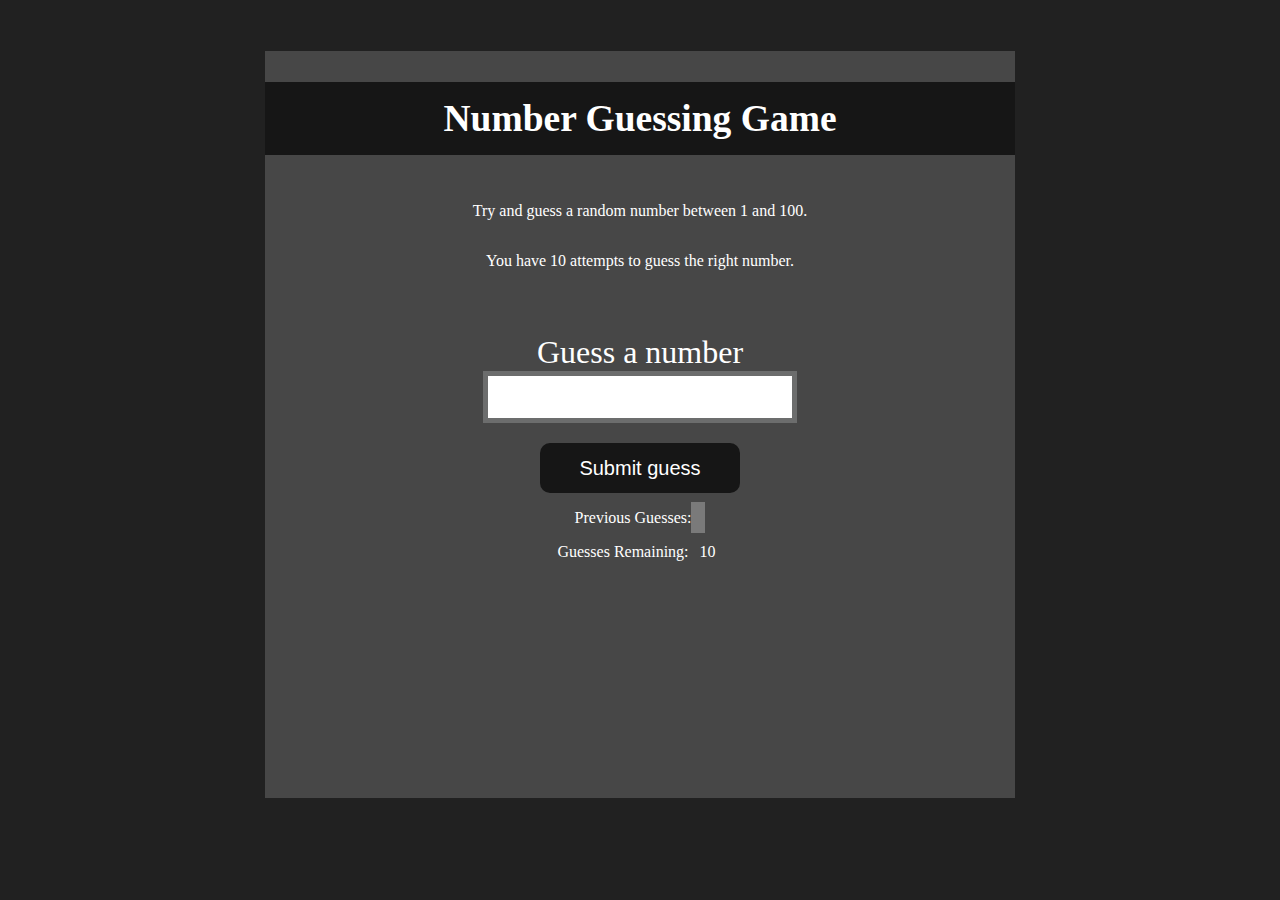
==== 03_Guessing_Number/index.html @ 6d161910 "Initial Commit" ====
<!DOCTYPE html>
<html lang="en">
<head>
    <meta charset="UTF-8">
    <meta name="viewport" content="width=device-width, initial-scale=1.0">
    <meta http-equiv="X-UA-Compatible" content="ie=edge">
    <title>Number Guessing Game</title>
    <!-- <link rel="stylesheet" href="style1.css"> -->
    <link rel="stylesheet" href="style.css">
</head>
<body>
  <nav>
  </nav>
    
    <div id="wrapper">
      <h2>Number Guessing Game</h2>
    <p>Try and guess a random number between 1 and 100.</p>
    <p>You have 10 attempts to guess the right number.</p>
    </br>
        <form class="form">
            <label2 for="guessField" id="guess">Guess a number</label><br>
            <input type="text" id="guessField" class="guessField"><br>
            <input type="submit" id="subt" value="Submit guess" class="guessSubmit">
            <input type="hidden" id = 'startOver' value = "Start Again" class ="guessSubmit">
        </form>

        <div class="resultParas">
            <p >Previous Guesses: <span class="guesses"></span></p>
            <p >Guesses Remaining: <span class="lastResult">10</span></p>
            <p class="lowOrHi"></p>
        </div>
    </div>
    <script src="script.js"></script>
</body>
</html>
---- 03_Guessing_Number/style1.css ----
body {
    font-family: 'Poppins', sans-serif;
    background-color: #f7f7f7;
    margin: 0;
    padding: 0;
    display: flex;
    justify-content: center;
    align-items: center;
    height: 100vh;
  }
  
  #wrapper {
    background-color: #ffffff;
    padding: 30px;
    border-radius: 10px;
    box-shadow: 0 0 20px rgba(0, 0, 0, 0.1);
    transform: perspective(1000px) rotateX(10deg);
    transition: transform 0.5s ease-in-out;
    width: 300px;
  }
  
  #wrapper:hover {
    transform: perspective(1000px) rotateX(0deg);
  }
  
  h2 {
    text-align: center;
    color: #333;
    margin-bottom: 20px;
  }
  
  .form {
    text-align: center;
    margin-top: 20px;
  }
  
  .guessField {
    padding: 10px;
    font-size: 16px;
    width: 100%;
    box-sizing: border-box;
    margin-bottom: 15px;
  }
  
  .guessSubmit {
    padding: 12px 24px;
    font-size: 16px;
    cursor: pointer;
    background-color: #4caf50;
    color: #fff;
    border: none;
    border-radius: 5px;
    transition: background-color 0.3s ease-in-out;
  }
  
  .guessSubmit:hover {
    background-color: #45a049;
  }
  
  .resultParas {
    margin-top: 20px;
    text-align: center;
  }
  
  .guesses {
    font-weight: bold;
    color: #333;
    margin-bottom: 10px;
  }
  
  .lastResult {
    font-weight: bold;
    color: #333;
    margin-bottom: 10px;
  }
  
  .lowOrHi {
    font-weight: bold;
    color: #333;
    margin-bottom: 10px;
  }
---- 03_Guessing_Number/style.css ----
html {
  font-family: Georgia, 'Times New Roman', Times, serif
}

body {
  width: 100vw;
  max-width: 750px;
  min-width: 480px;
  margin: 0 auto;
  background-color: #212121;
  padding: 4%;
}

.lastResult {
  color: white;
  padding: 7px;
}

.guesses {
  color: white;
  padding: 7px;
}

button {
  background-color: #141414;
  color: #fff;
  width: 250px;
  height: 50px;
  border-radius: 25px;
  font-size: 30px;
  border-style: none;
  margin-top: 30px;
  /* margin-left: 50px; */
}

#subt {
  background-color: #161616;
  color: #ffffff;
  width: 200px;
  height: 50px;
  border-radius: 10px;
  font-size: 20px;
  border-style: none;
  margin-top: 20px;
  /* margin-left: 75px; */
}

#guessField {
  color: #000;
  width: 300px;
  height: 40px;
  font-size: 30px;
  border-style: none;
  /* margin-top: 25px; */

  /* margin-left: 50px; */
  border: 5px solid #6c6d6d;
  text-align: center;
}

#guess {
  font-size: 2rem;
  /* margin-left: 90px; */
  margin-top: 120px;
  color: #fff;
}

.guesses {
  background-color: #7a7a7a;
}

#wrapper {
  box-sizing: border-box;
  text-align: center;
  width: 100%;
  height: 83vh;
  background-color: #474747;
  color: #fff;
  font-size: 25px;
  display: flex;
  flex-direction: column;
}

h2 {
  background-color: #161616;

  color: #fff;
  text-align: center;
  padding: 15px;
}

p {
  font-size: 16px;
  text-align: center;
}

form{
  display: flex;
  flex-direction: row;
  margin: 0 auto;
  margin-top: -100px;
}
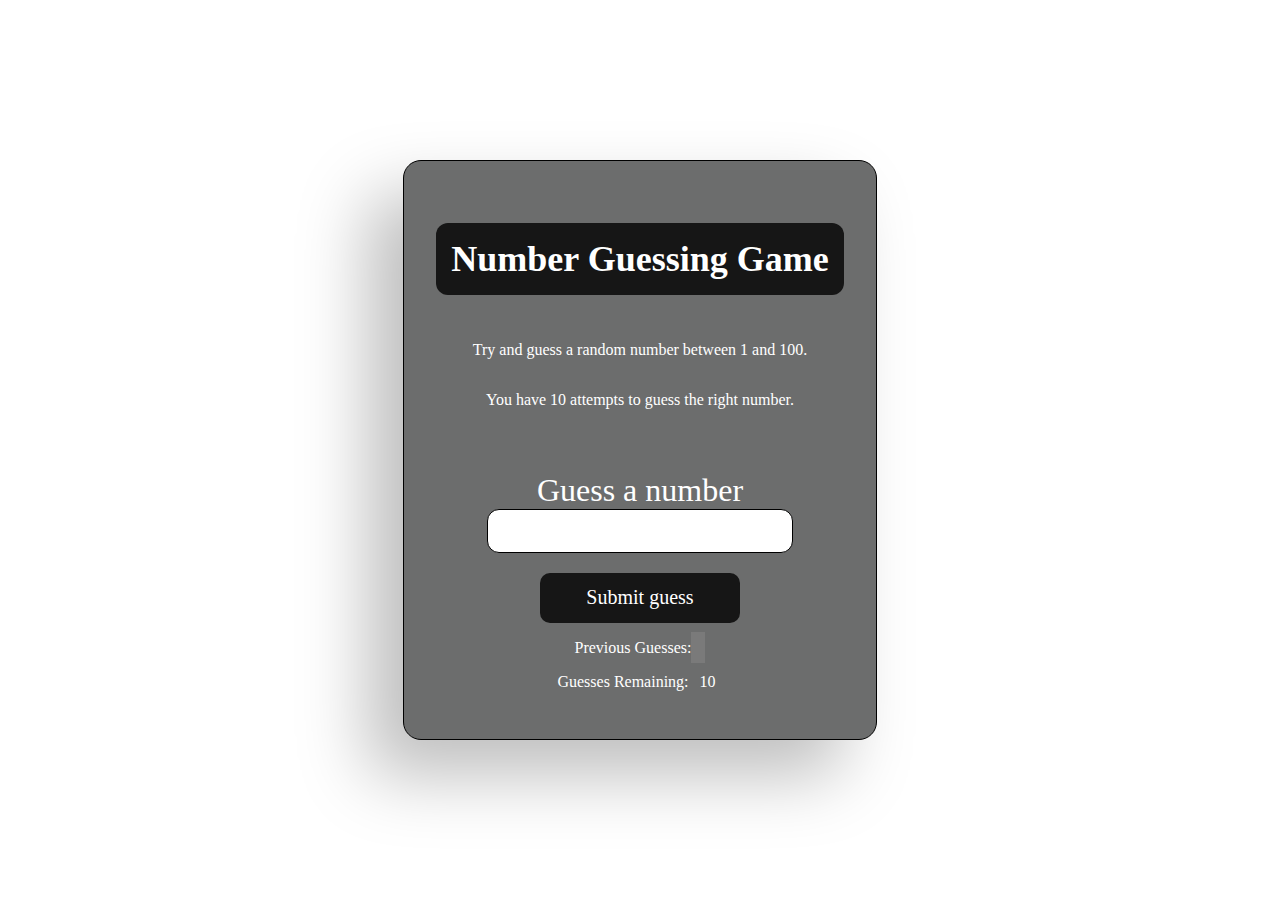
==== commit afa21807: "fixing index.html of Guessing Random Numbers" ====
--- a/03_Guessing_Number/index.html
+++ b/03_Guessing_Number/index.html
@@ -4,15 +4,12 @@
     <meta charset="UTF-8">
     <meta name="viewport" content="width=device-width, initial-scale=1.0">
     <meta http-equiv="X-UA-Compatible" content="ie=edge">
+    <link rel="stylesheet" href="style.css">
     <title>Number Guessing Game</title>
     <!-- <link rel="stylesheet" href="style1.css"> -->
-    <link rel="stylesheet" href="style.css">
 </head>
 <body>
-  <nav>
-  </nav>
-    
-    <div id="wrapper">
+    <div class="wrapper">
       <h2>Number Guessing Game</h2>
     <p>Try and guess a random number between 1 and 100.</p>
     <p>You have 10 attempts to guess the right number.</p>
--- a/03_Guessing_Number/style.css
+++ b/03_Guessing_Number/style.css
@@ -1,14 +1,30 @@
-html {
-  font-family: Georgia, 'Times New Roman', Times, serif
+*{
+  font-family: Georgia, "Times New Roman", Times, serif;
 }
 
 body {
+  margin: 0;
+  padding: 0;
+  box-sizing: border-box;
+
+  /* centering the div */
   width: 100vw;
-  max-width: 750px;
-  min-width: 480px;
-  margin: 0 auto;
-  background-color: #212121;
-  padding: 4%;
+  height: 100vh;
+  display: grid;
+  place-items: center;
+}
+.wrapper {
+  /* box-sizing: border-box; */
+  border: 1px solid black;
+  background-color:#6c6d6d;
+  border-radius: 18px;
+  padding: 2rem;
+  text-align: center;
+  color: #fff;
+  font-size: 1.5rem;
+  display: flex;
+  flex-direction: column;
+  box-shadow: -35px 35px 70px #bebebe;
 }
 
 .lastResult {
@@ -45,6 +61,10 @@
   /* margin-left: 75px; */
 }
 
+#subt:hover{
+  box-shadow: 1px 1px 10px black;
+}
+
 #guessField {
   color: #000;
   width: 300px;
@@ -54,10 +74,16 @@
   /* margin-top: 25px; */
 
   /* margin-left: 50px; */
-  border: 5px solid #6c6d6d;
+  border: 1px solid black;
+  border-radius: 12px;
   text-align: center;
+
+
 }
 
+#guessField:hover{
+  box-shadow: 1px 1px 5px inset;
+}
 #guess {
   font-size: 2rem;
   /* margin-left: 90px; */
@@ -69,24 +95,29 @@
   background-color: #7a7a7a;
 }
 
-#wrapper {
-  box-sizing: border-box;
-  text-align: center;
-  width: 100%;
-  height: 83vh;
-  background-color: #474747;
-  color: #fff;
-  font-size: 25px;
-  display: flex;
-  flex-direction: column;
+
+#startOver{
+  width: 12rem;
+  height: 3rem;
+  font-size: 20px;
+  font-family: "Gill Sans", "Gill Sans MT", Calibri, "Trebuchet MS",
+    sans-serif;
+  border: 1px solid black;
+  border-radius: 8px;
+  background: #190101;
+  color: white;
+  box-shadow: 1px 1px 4px black;
 }
 
+#startOver:hover{
+  box-shadow: 1px 1px 10px black;
+}
 h2 {
   background-color: #161616;
-
   color: #fff;
   text-align: center;
   padding: 15px;
+  border-radius: 12px;
 }
 
 p {
@@ -94,9 +125,9 @@
   text-align: center;
 }
 
-form{
+form {
   display: flex;
   flex-direction: row;
   margin: 0 auto;
   margin-top: -100px;
-}+}
